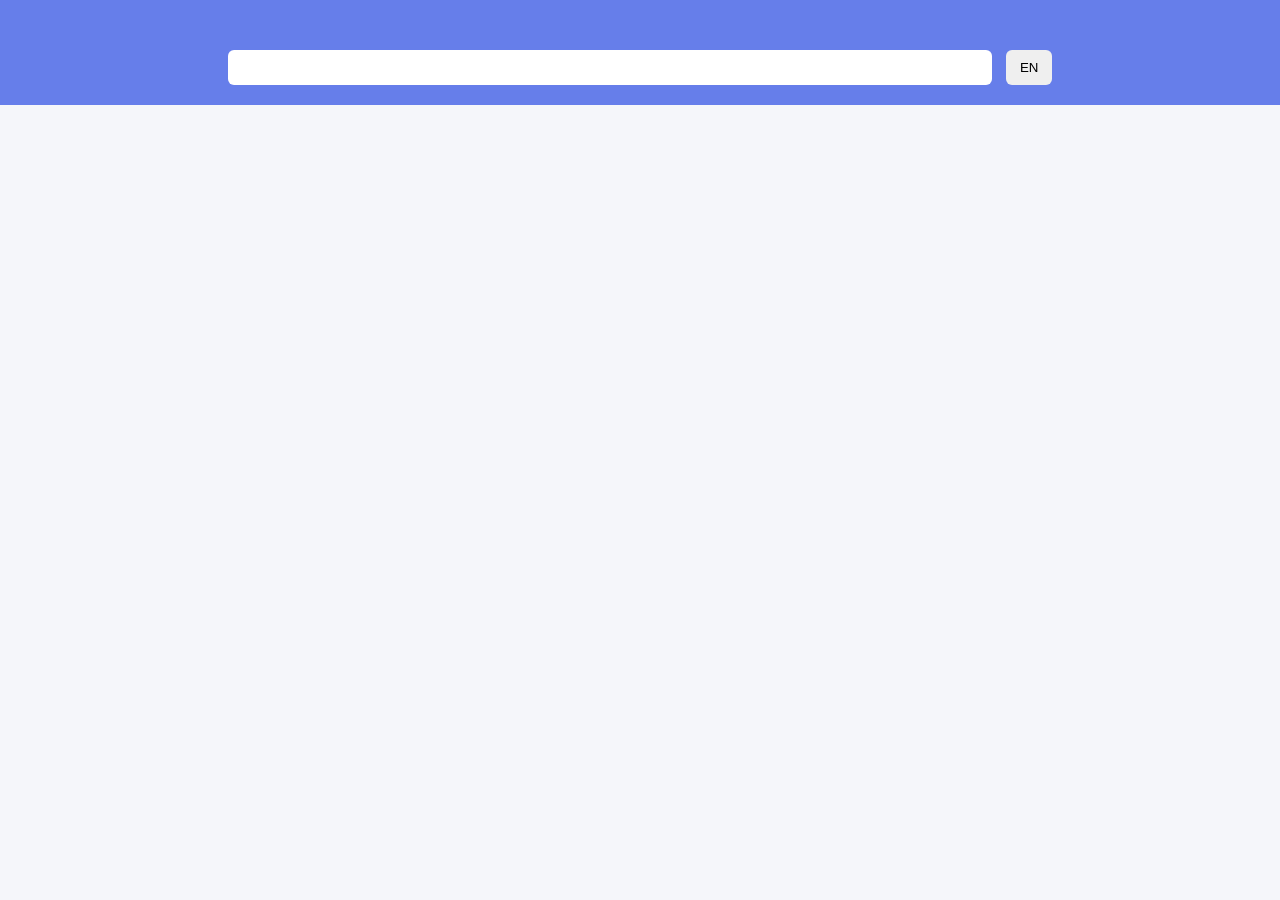
==== index.html @ 2973b8f1 "Update index.html" ====
<!DOCTYPE html>
<html lang="zh">
<head>
<meta charset="UTF-8">
<title>数据目录</title>

<style>
body { font-family: Arial; background:#f5f6fa; margin:0;}
.header { background:#667eea; color:#fff; padding:20px; text-align:center;}
input { width:60%; padding:10px; margin-top:10px; border-radius:6px; border:none;}
button { margin-left:10px; padding:10px 14px; border:none; border-radius:6px; cursor:pointer;}
.container { max-width:1200px; margin:auto; padding:20px;}
.card { background:#fff; margin-bottom:15px; border-radius:6px;}
.card-header { padding:12px; font-weight:bold; cursor:pointer; background:#eee;}
.grid { display:grid; grid-template-columns:repeat(auto-fill,minmax(260px,1fr));}
.item { padding:10px; border-bottom:1px solid #eee;}
.item:nth-child(odd){ background:#fafafa;}
.item a{ text-decoration:none; color:#333;}
.hl{ background:yellow; padding:0 2px;}
</style>
</head>

<body>

<div class="header">
    <h2 id="title"></h2>
    <input id="search">
    <button id="langBtn">En</button>
</div>

<div class="container" id="app"></div>

<script type="module">

const rawData =  await fetch('data.json').then(x=>x.json());

const CATA_MAP = {
    "标准": "Standards",
    "环保": "Environment",
    "医学": "Medical",
    "交通": "Transportation",
    "科技": "Technology",
    "金融": "Finance",
    "农业": "Agriculture",
    "司法": "Legal",
    "教育": "Education",
    "文化": "Culture",
    "机构": "Organizations",
    "灾害": "Disaster",
    "其他": "Others"
};

let isEN = new URLSearchParams(location.search).get("lang") === "en";

const clean = s => s.replace(/^【.*?】/, "");

function escapeReg(s){
    return s.replace(/[.*+?^${}()|[\]\\]/g,'\\$&');
}

function highlight(text, keyword){
    if(!keyword) return text;
    return text.replace(new RegExp(`(${escapeReg(keyword)})`,"ig"),'<span class="hl">$1</span>');
}

function groupData(list){
    const map = {};
    list.forEach(i=>{
        if(!map[i.cata]) map[i.cata] = [];
        map[i.cata].push(i);
    });
    return map;
}

function match(i, keyword, cata){
    if(!keyword) return true;

    return (
        (i.title || "").includes(keyword) ||
        (i["English-title"] || "").toLowerCase().includes(keyword.toLowerCase()) ||
        cata.includes(keyword)
    );
}

function getName(i){
    return isEN ? (i["English-title"] || clean(i.title)) : i.title;
}

function getCata(c){
    return isEN ? (CATA_MAP[c] || c) : c;
}

function render(keyword=""){
    const app = document.getElementById("app");
    app.innerHTML = "";

    const grouped = groupData(rawData);

    Object.keys(grouped)
    .sort((a, b) => {
        const order = Object.keys(CATA_MAP);
        return order.indexOf(a) - order.indexOf(b);
    })
    .forEach(k=>{
        const list = grouped[k].filter(i=>match(i, keyword, k));
        if(!list.length) return;

        const card = document.createElement("div");
        card.className = "card";

        const h = document.createElement("div");
        h.className = "card-header";
        h.innerHTML = highlight(`${getCata(k)} (${list.length})`, keyword);

        const c = document.createElement("div");
        const grid = document.createElement("div");
        grid.className = "grid";

        list.forEach(i=>{
            const d = document.createElement("div");
            d.className = "item";
            d.innerHTML = `<a href="https://www.goofish.com/item?id=${i.itemId}" target="_blank">
                ${highlight(clean(getName(i)), keyword)}
            </a>`;
            grid.appendChild(d);
        });

        h.onclick = ()=>{
            c.style.display = c.style.display === "none" ? "block" : "none";
        };

        c.appendChild(grid);
        card.appendChild(h);
        card.appendChild(c);
        app.appendChild(card);
    });
}

function applyI18n(){
    const lang = isEN ? "en" : "zh";
    document.getElementById("title").innerText = TEXT[lang].title;
    document.getElementById("search").placeholder = TEXT[lang].search;
}

document.getElementById("search").oninput = e=>{
    render(e.target.value.trim());
};

document.getElementById("langBtn").onclick = ()=>{
    isEN = !isEN;

    const url = new URL(location);
    url.searchParams.set("lang", isEN ? "en" : "zh");
    history.replaceState(null, "", url);

    document.getElementById("langBtn").innerText = isEN ? "中文" : "EN";

    applyI18n();
    render(document.getElementById("search").value);
};

document.getElementById("langBtn").innerText = isEN ? "中文" : "EN";
applyI18n();
render();

</script>

</body>
</html>
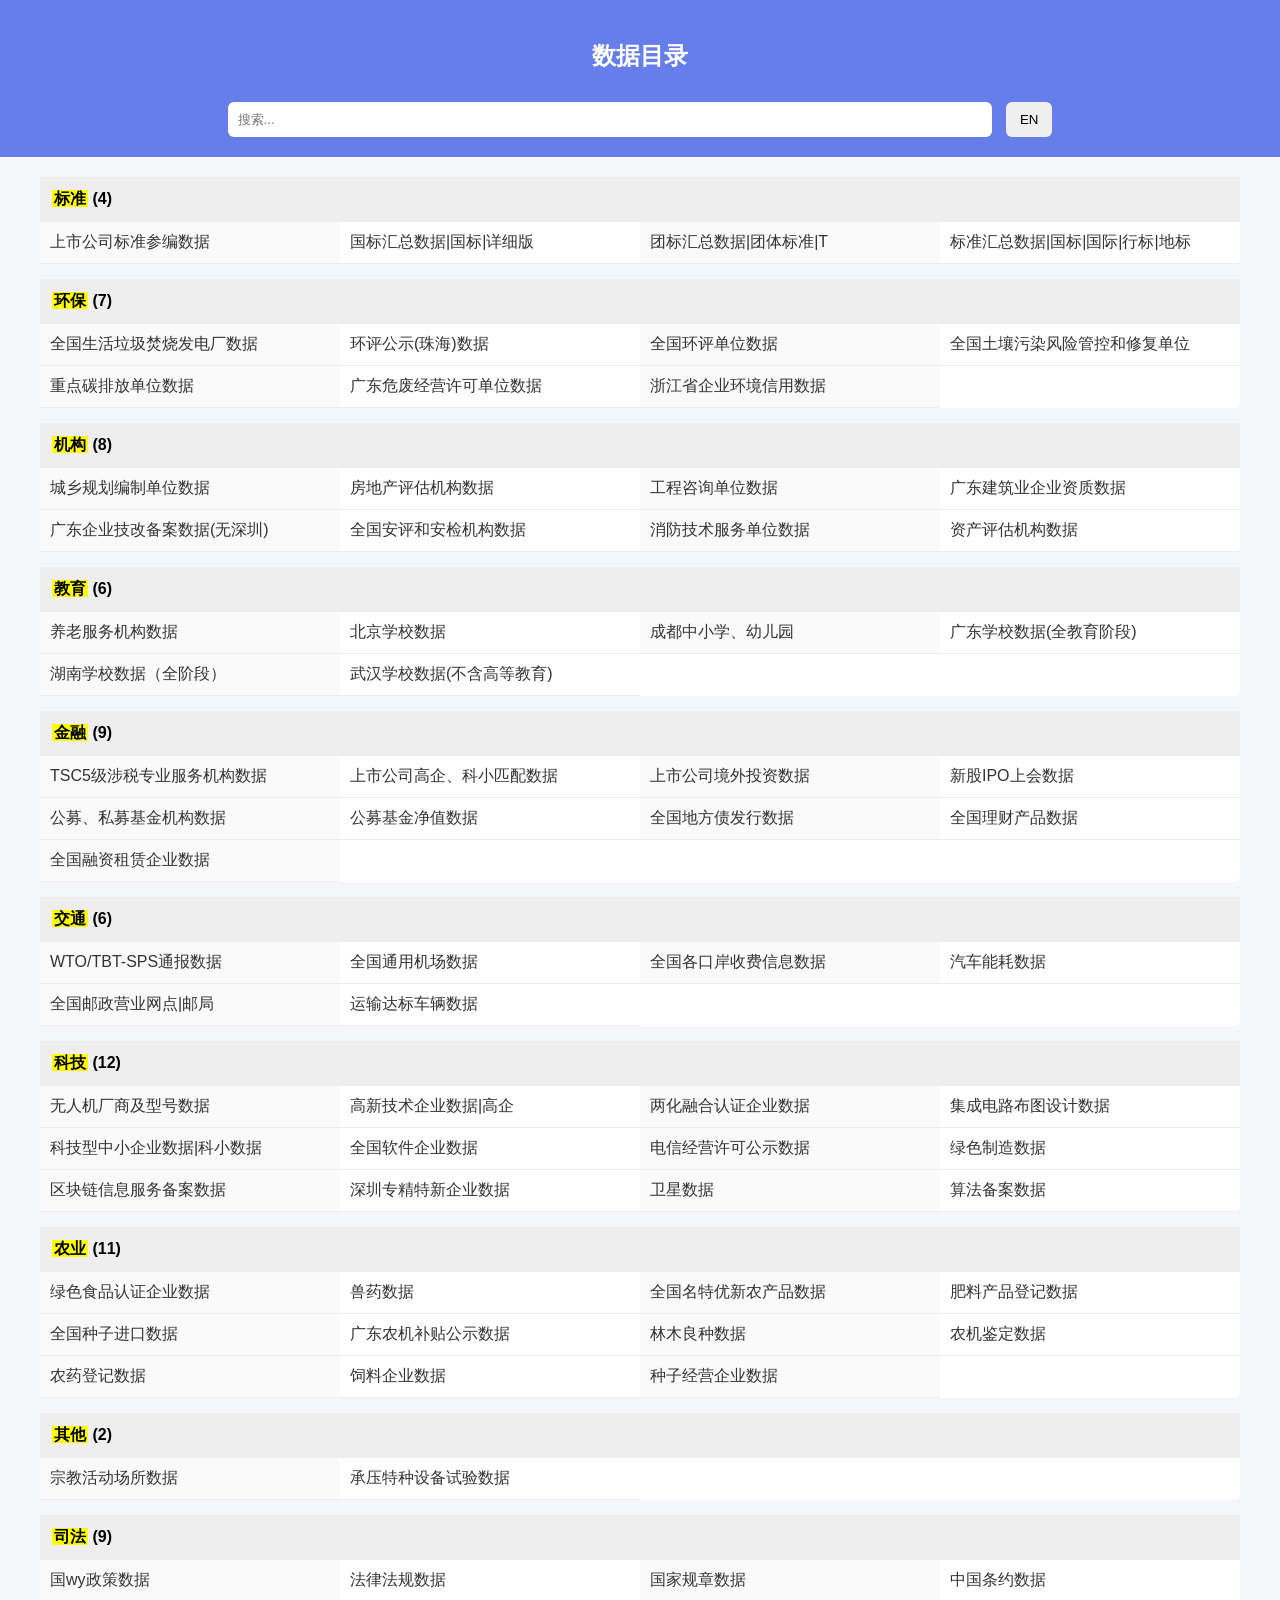
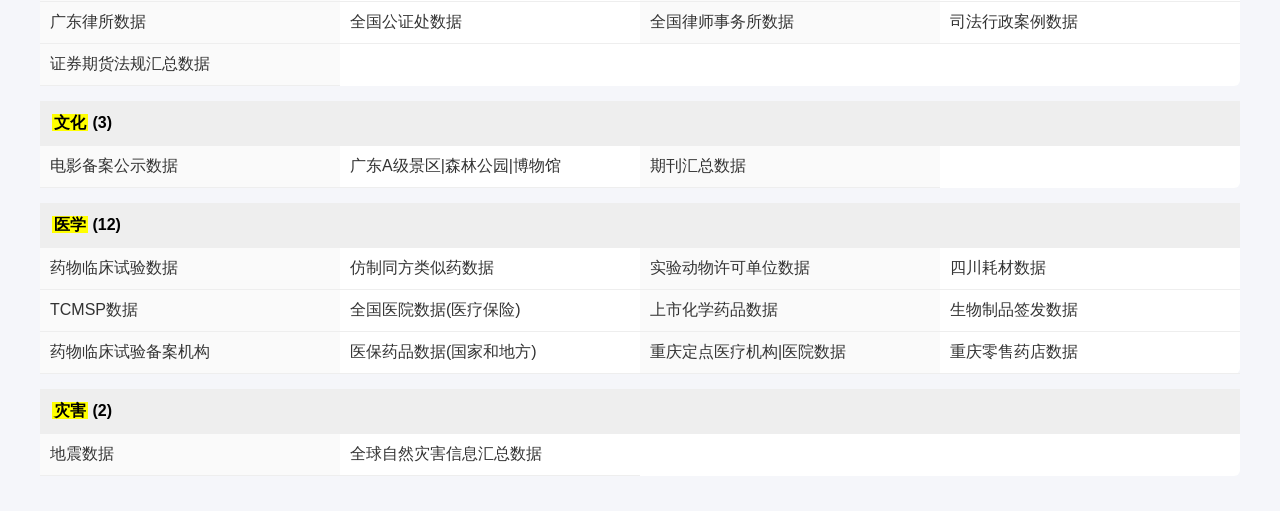
==== commit eb4cbb29: "Add files via upload" ====
--- a/index.html
+++ b/index.html
@@ -1,169 +1,17 @@
-<!DOCTYPE html>
-<html lang="zh">
-<head>
-<meta charset="UTF-8">
-<title>数据目录</title>
-
-<style>
-body { font-family: Arial; background:#f5f6fa; margin:0;}
-.header { background:#667eea; color:#fff; padding:20px; text-align:center;}
-input { width:60%; padding:10px; margin-top:10px; border-radius:6px; border:none;}
-button { margin-left:10px; padding:10px 14px; border:none; border-radius:6px; cursor:pointer;}
-.container { max-width:1200px; margin:auto; padding:20px;}
-.card { background:#fff; margin-bottom:15px; border-radius:6px;}
-.card-header { padding:12px; font-weight:bold; cursor:pointer; background:#eee;}
-.grid { display:grid; grid-template-columns:repeat(auto-fill,minmax(260px,1fr));}
-.item { padding:10px; border-bottom:1px solid #eee;}
-.item:nth-child(odd){ background:#fafafa;}
-.item a{ text-decoration:none; color:#333;}
-.hl{ background:yellow; padding:0 2px;}
-</style>
-</head>
-
-<body>
-
-<div class="header">
-    <h2 id="title"></h2>
-    <input id="search">
-    <button id="langBtn">En</button>
-</div>
-
-<div class="container" id="app"></div>
-
-<script type="module">
-
-const rawData =  await fetch('data.json').then(x=>x.json());
-
-const CATA_MAP = {
-    "标准": "Standards",
-    "环保": "Environment",
-    "医学": "Medical",
-    "交通": "Transportation",
-    "科技": "Technology",
-    "金融": "Finance",
-    "农业": "Agriculture",
-    "司法": "Legal",
-    "教育": "Education",
-    "文化": "Culture",
-    "机构": "Organizations",
-    "灾害": "Disaster",
-    "其他": "Others"
-};
-
-let isEN = new URLSearchParams(location.search).get("lang") === "en";
-
-const clean = s => s.replace(/^【.*?】/, "");
-
-function escapeReg(s){
-    return s.replace(/[.*+?^${}()|[\]\\]/g,'\\$&');
-}
-
-function highlight(text, keyword){
-    if(!keyword) return text;
-    return text.replace(new RegExp(`(${escapeReg(keyword)})`,"ig"),'<span class="hl">$1</span>');
-}
-
-function groupData(list){
-    const map = {};
-    list.forEach(i=>{
-        if(!map[i.cata]) map[i.cata] = [];
-        map[i.cata].push(i);
-    });
-    return map;
-}
-
-function match(i, keyword, cata){
-    if(!keyword) return true;
-
-    return (
-        (i.title || "").includes(keyword) ||
-        (i["English-title"] || "").toLowerCase().includes(keyword.toLowerCase()) ||
-        cata.includes(keyword)
-    );
-}
-
-function getName(i){
-    return isEN ? (i["English-title"] || clean(i.title)) : i.title;
-}
-
-function getCata(c){
-    return isEN ? (CATA_MAP[c] || c) : c;
-}
-
-function render(keyword=""){
-    const app = document.getElementById("app");
-    app.innerHTML = "";
-
-    const grouped = groupData(rawData);
-
-    Object.keys(grouped)
-    .sort((a, b) => {
-        const order = Object.keys(CATA_MAP);
-        return order.indexOf(a) - order.indexOf(b);
-    })
-    .forEach(k=>{
-        const list = grouped[k].filter(i=>match(i, keyword, k));
-        if(!list.length) return;
-
-        const card = document.createElement("div");
-        card.className = "card";
-
-        const h = document.createElement("div");
-        h.className = "card-header";
-        h.innerHTML = highlight(`${getCata(k)} (${list.length})`, keyword);
-
-        const c = document.createElement("div");
-        const grid = document.createElement("div");
-        grid.className = "grid";
-
-        list.forEach(i=>{
-            const d = document.createElement("div");
-            d.className = "item";
-            d.innerHTML = `<a href="https://www.goofish.com/item?id=${i.itemId}" target="_blank">
-                ${highlight(clean(getName(i)), keyword)}
-            </a>`;
-            grid.appendChild(d);
-        });
-
-        h.onclick = ()=>{
-            c.style.display = c.style.display === "none" ? "block" : "none";
-        };
-
-        c.appendChild(grid);
-        card.appendChild(h);
-        card.appendChild(c);
-        app.appendChild(card);
-    });
-}
-
-function applyI18n(){
-    const lang = isEN ? "en" : "zh";
-    document.getElementById("title").innerText = TEXT[lang].title;
-    document.getElementById("search").placeholder = TEXT[lang].search;
-}
-
-document.getElementById("search").oninput = e=>{
-    render(e.target.value.trim());
-};
-
-document.getElementById("langBtn").onclick = ()=>{
-    isEN = !isEN;
-
-    const url = new URL(location);
-    url.searchParams.set("lang", isEN ? "en" : "zh");
-    history.replaceState(null, "", url);
-
-    document.getElementById("langBtn").innerText = isEN ? "中文" : "EN";
-
-    applyI18n();
-    render(document.getElementById("search").value);
-};
-
-document.getElementById("langBtn").innerText = isEN ? "中文" : "EN";
-applyI18n();
-render();
-
-</script>
-
-</body>
-</html>
+<!DOCTYPE html>
+<html lang="zh">
+<head>
+<meta charset="UTF-8">
+<title>数据目录</title>
+<link rel="stylesheet" href="style.css">
+</head>
+<body>
+<div class="header">
+    <h2 id="title"></h2>
+    <input id="search">
+    <button id="langBtn">En</button>
+</div>
+<div class="container" id="app"></div>
+<script type="module" src="app.js"></script>
+</body>
+</html>
--- a/style.css
+++ b/style.css
@@ -0,0 +1,71 @@
+body {
+    font-family: Arial;
+    background: #f5f6fa;
+    margin: 0;
+}
+
+.header {
+    background: #667eea;
+    color: #fff;
+    padding: 20px;
+    text-align: center;
+}
+
+input {
+    width: 60%;
+    padding: 10px;
+    margin-top: 10px;
+    border-radius: 6px;
+    border: none;
+}
+
+button {
+    margin-left: 10px;
+    padding: 10px 14px;
+    border: none;
+    border-radius: 6px;
+    cursor: pointer;
+}
+
+.container {
+    max-width: 1200px;
+    margin: auto;
+    padding: 20px;
+}
+
+.card {
+    background: #fff;
+    margin-bottom: 15px;
+    border-radius: 6px;
+}
+
+.card-header {
+    padding: 12px;
+    font-weight: bold;
+    cursor: pointer;
+    background: #eee;
+}
+
+.grid {
+    display: grid;
+    grid-template-columns: repeat(auto-fill, minmax(260px, 1fr));
+}
+
+.item {
+    padding: 10px;
+    border-bottom: 1px solid #eee;
+}
+
+.item:nth-child(odd) {
+    background: #fafafa;
+}
+
+.item a {
+    text-decoration: none;
+    color: #333;
+}
+
+.hl {
+    background: yellow;
+    padding: 0 2px;
+}
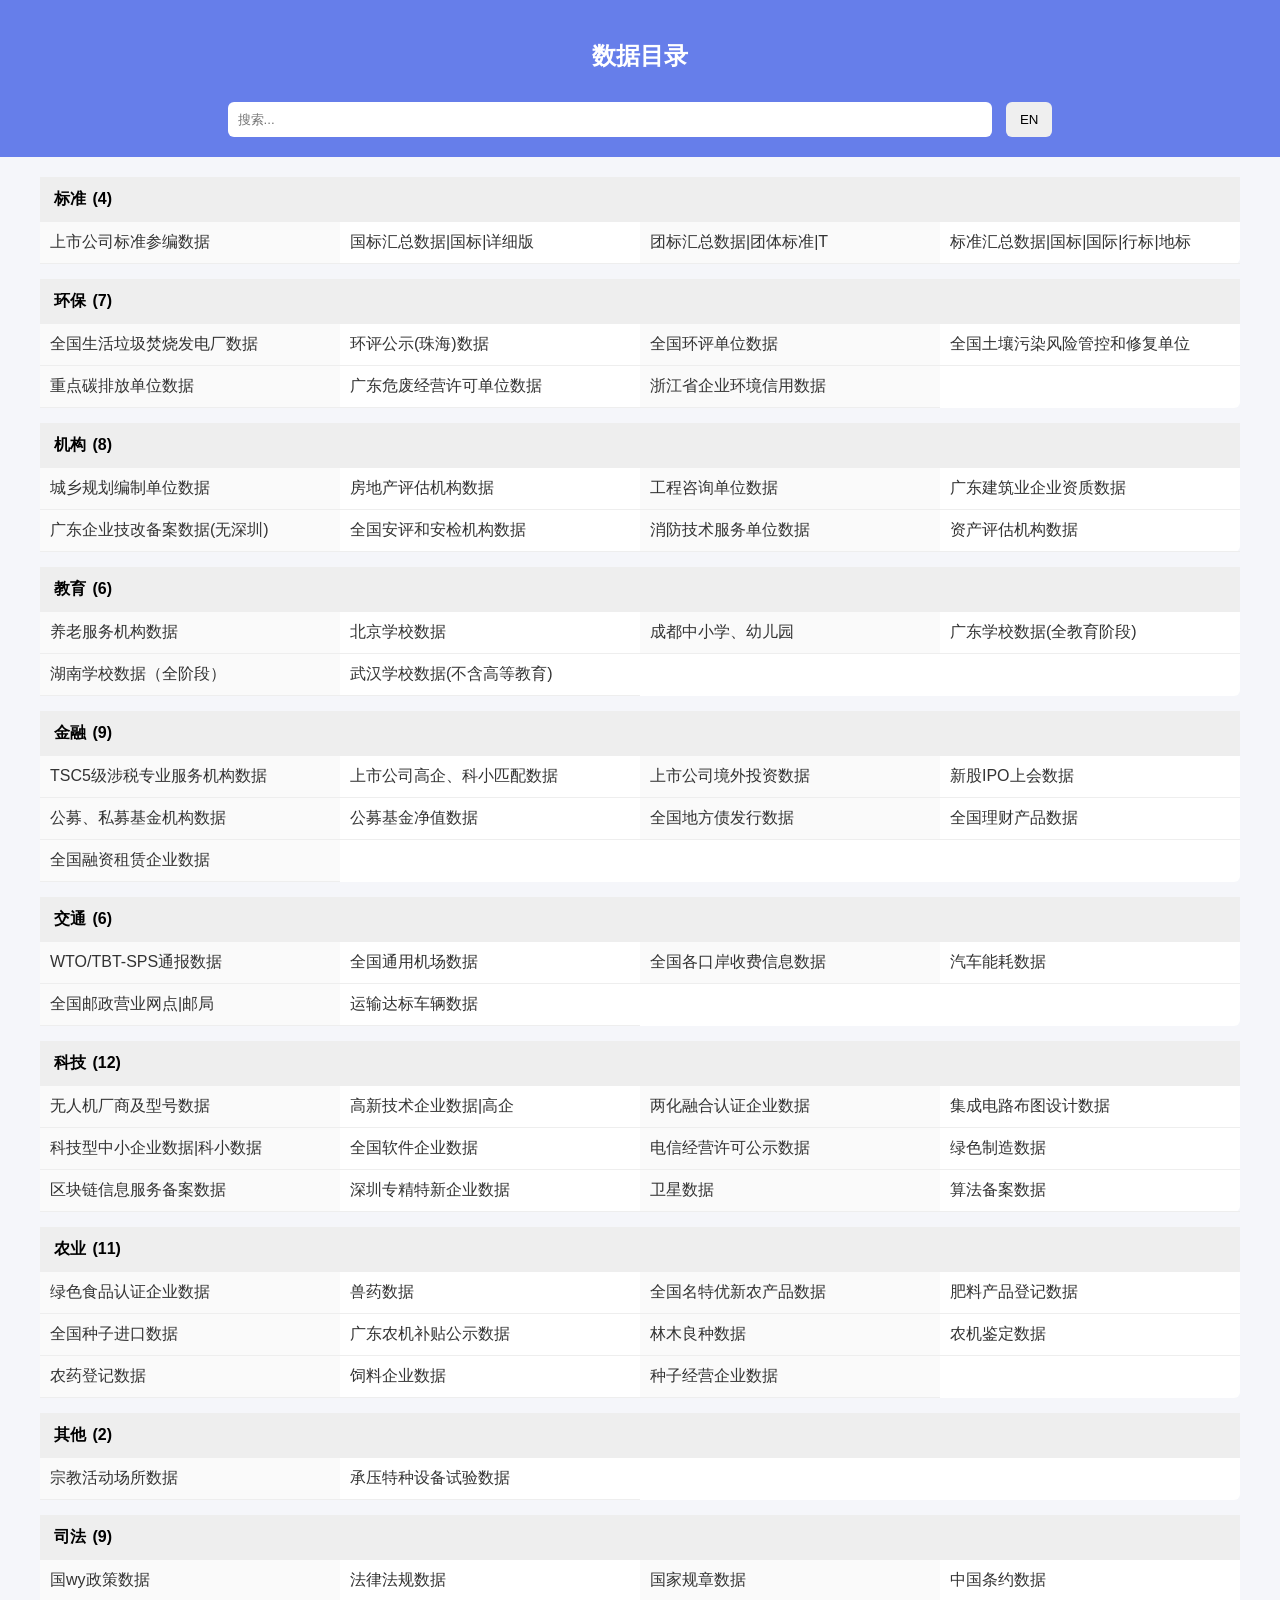
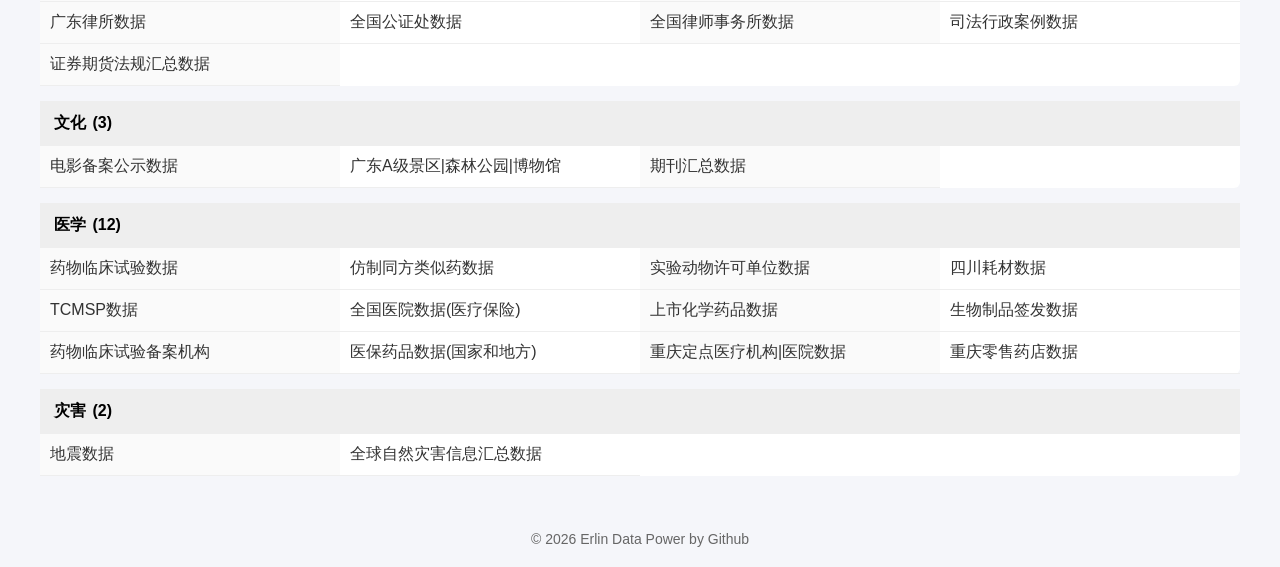
==== commit 7921f5a3: "Add files via upload" ====
--- a/index.html
+++ b/index.html
@@ -12,6 +12,7 @@
     <button id="langBtn">En</button>
 </div>
 <div class="container" id="app"></div>
+<footer class="footer"> © 2026 Erlin Data Power by Github</footer>
 <script type="module" src="app.js"></script>
 </body>
 </html>
--- a/style.css
+++ b/style.css
@@ -66,6 +66,12 @@
 }
 
 .hl {
-    background: yellow;
     padding: 0 2px;
+}
+
+.footer{
+    padding:20px;
+    text-align:center;
+    color:#666;
+    font-size:14px
 }
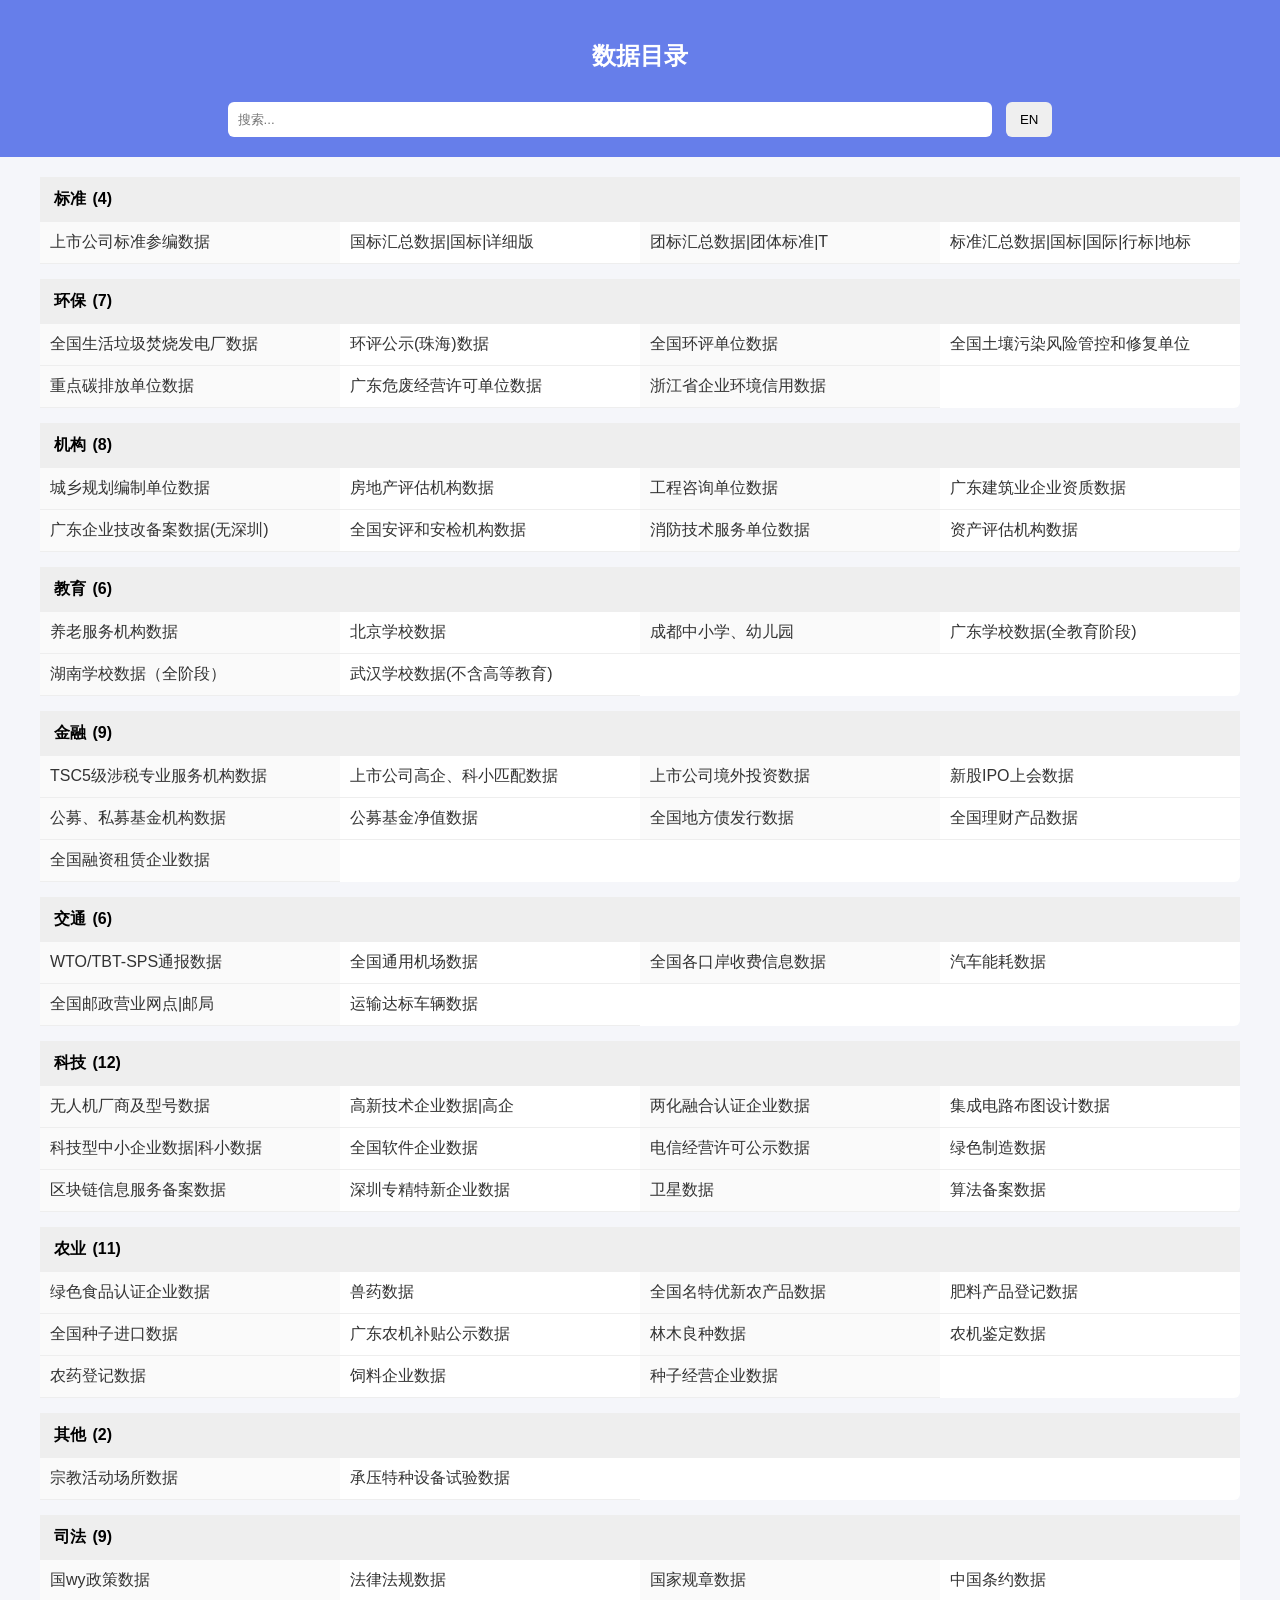
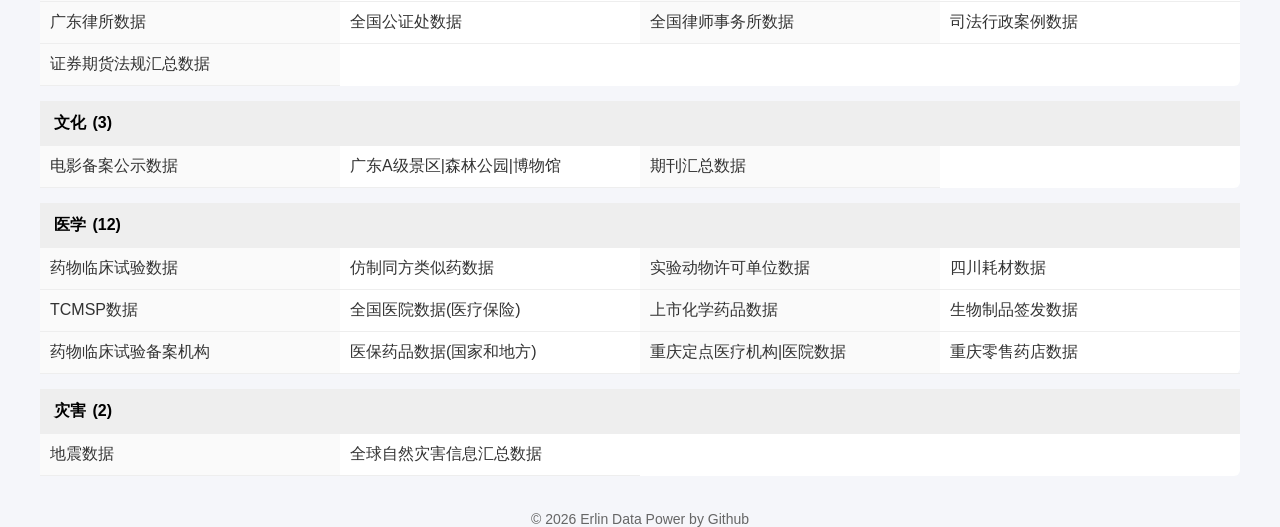
==== commit 1f60d7ef: "Update index.html" ====
--- a/index.html
+++ b/index.html
@@ -1,18 +1,18 @@
 <!DOCTYPE html>
 <html lang="zh">
-<head>
-<meta charset="UTF-8">
-<title>数据目录</title>
-<link rel="stylesheet" href="style.css">
-</head>
-<body>
-<div class="header">
-    <h2 id="title"></h2>
-    <input id="search">
-    <button id="langBtn">En</button>
-</div>
-<div class="container" id="app"></div>
-<footer class="footer"> © 2026 Erlin Data Power by Github</footer>
-<script type="module" src="app.js"></script>
-</body>
-</html>+	<head>
+		<meta charset="UTF-8">
+		<title>数据目录</title>
+		<link rel="stylesheet" href="style.css">
+	</head>
+	<body>
+		<div class="header">
+			<h2 id="title"></h2>
+			<input id="search">
+			<button id="langBtn">En</button>
+		</div>
+		<div class="container" id="app"></div>
+		<footer class="footer"> © 2026 Erlin Data Power by Github</footer>
+		<script type="module" src="app.js"></script>
+	</body>
+</html>
--- a/style.css
+++ b/style.css
@@ -70,8 +70,7 @@
 }
 
 .footer{
-    padding:20px;
     text-align:center;
     color:#666;
     font-size:14px
-}+}
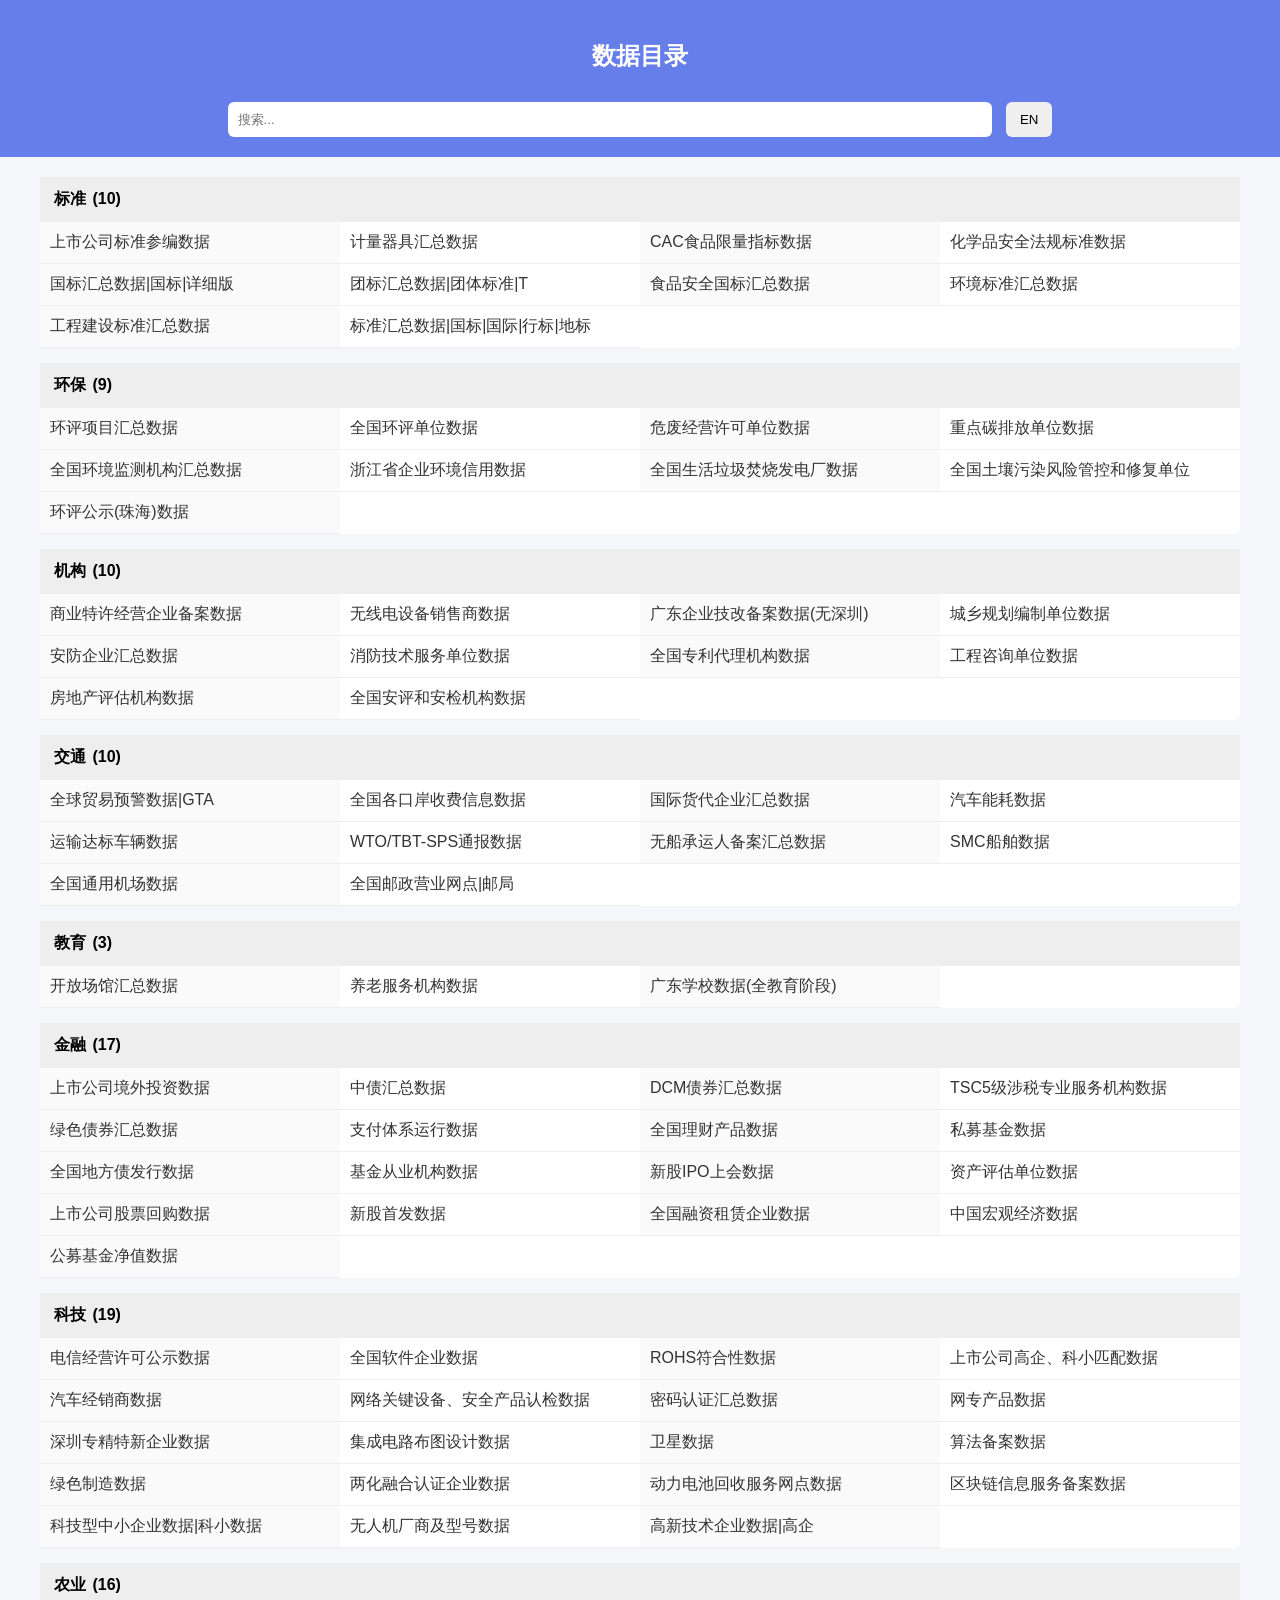
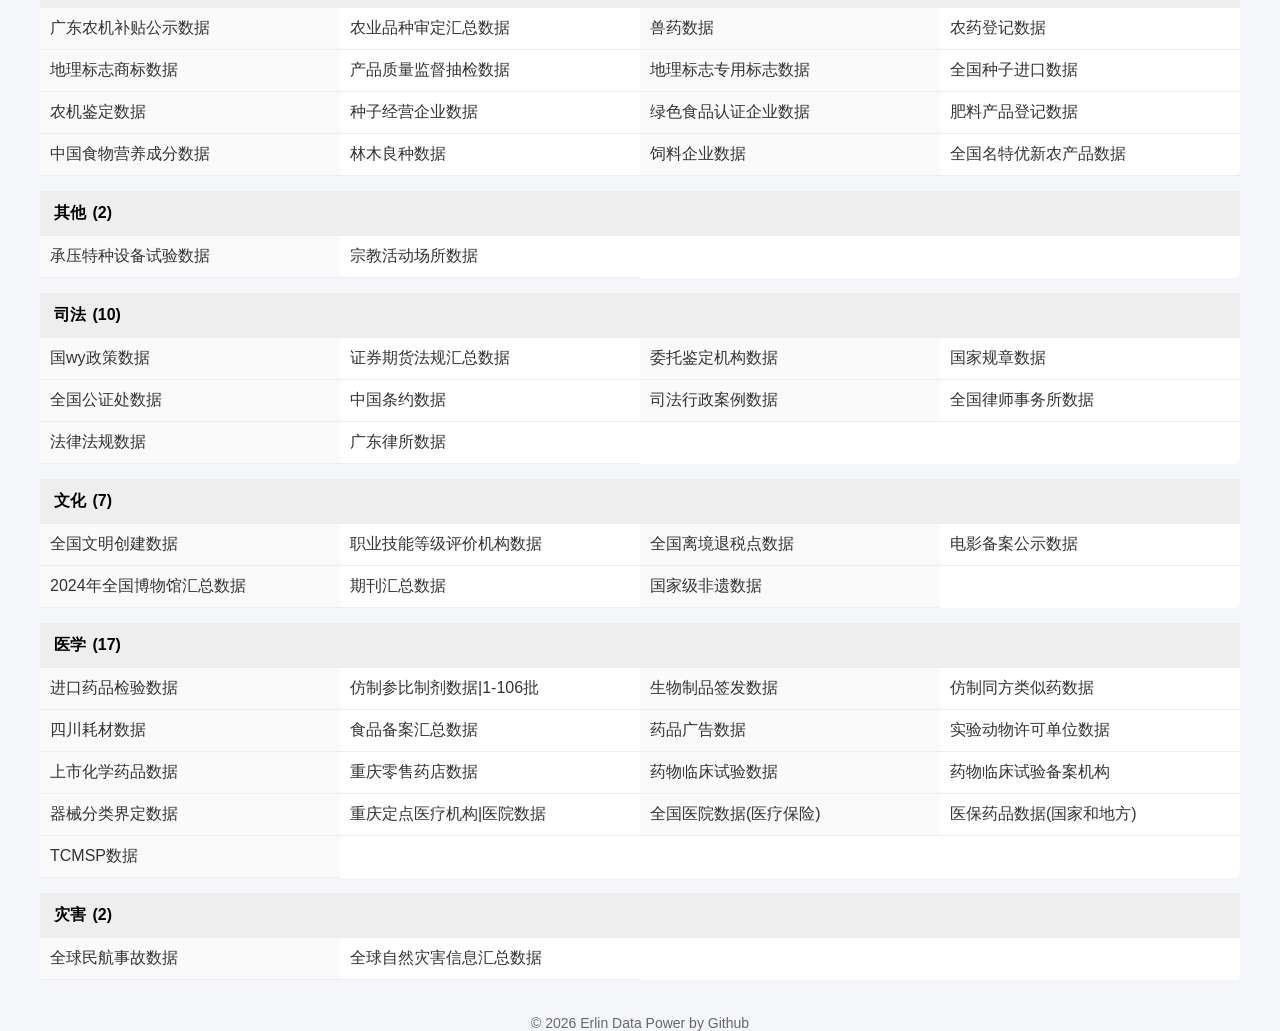
==== commit c3cbfe8a: "Update index.html" ====
--- a/index.html
+++ b/index.html
@@ -2,7 +2,7 @@
 <html lang="zh">
 	<head>
 		<meta charset="UTF-8">
-		<title>数据目录</title>
+		<title>数据目录  Data of Erlin</title>
 		<link rel="stylesheet" href="style.css">
 	</head>
 	<body>
--- a/style.css
+++ b/style.css
@@ -66,7 +66,13 @@
 }
 
 .hl {
+    background: yellow;
     padding: 0 2px;
+}
+
+.card-header .hl {
+    background: transparent;
+    color: inherit;
 }
 
 .footer{
